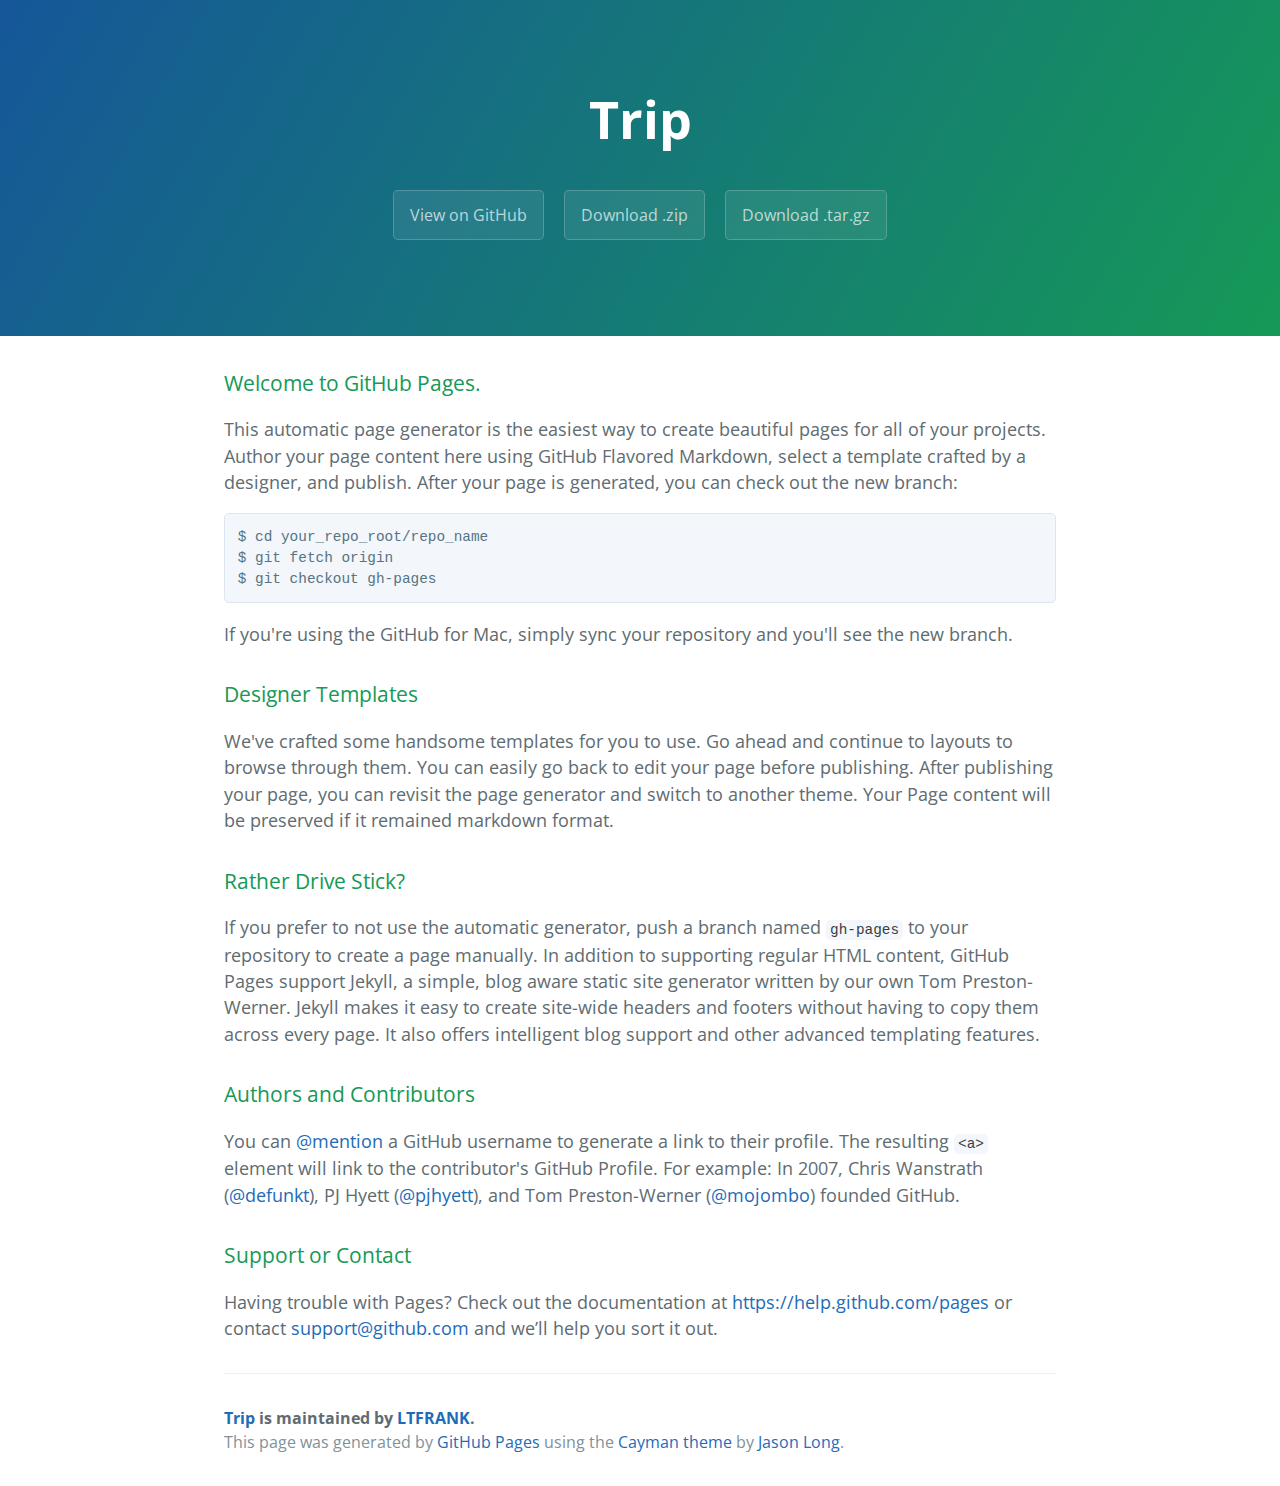
==== index.html @ b21fd142 "Create gh-pages branch via GitHub" ====
<!DOCTYPE html>
<html lang="en-us">
  <head>
    <meta charset="UTF-8">
    <title>Trip by LTFRANK</title>
    <meta name="viewport" content="width=device-width, initial-scale=1">
    <link rel="stylesheet" type="text/css" href="stylesheets/normalize.css" media="screen">
    <link href='http://fonts.googleapis.com/css?family=Open+Sans:400,700' rel='stylesheet' type='text/css'>
    <link rel="stylesheet" type="text/css" href="stylesheets/stylesheet.css" media="screen">
    <link rel="stylesheet" type="text/css" href="stylesheets/github-light.css" media="screen">
  </head>
  <body>
    <section class="page-header">
      <h1 class="project-name">Trip</h1>
      <h2 class="project-tagline"></h2>
      <a href="https://github.com/LTFRANK/trip" class="btn">View on GitHub</a>
      <a href="https://github.com/LTFRANK/trip/zipball/master" class="btn">Download .zip</a>
      <a href="https://github.com/LTFRANK/trip/tarball/master" class="btn">Download .tar.gz</a>
    </section>

    <section class="main-content">
      <h3>
<a id="welcome-to-github-pages" class="anchor" href="#welcome-to-github-pages" aria-hidden="true"><span class="octicon octicon-link"></span></a>Welcome to GitHub Pages.</h3>

<p>This automatic page generator is the easiest way to create beautiful pages for all of your projects. Author your page content here using GitHub Flavored Markdown, select a template crafted by a designer, and publish. After your page is generated, you can check out the new branch:</p>

<pre><code>$ cd your_repo_root/repo_name
$ git fetch origin
$ git checkout gh-pages
</code></pre>

<p>If you're using the GitHub for Mac, simply sync your repository and you'll see the new branch.</p>

<h3>
<a id="designer-templates" class="anchor" href="#designer-templates" aria-hidden="true"><span class="octicon octicon-link"></span></a>Designer Templates</h3>

<p>We've crafted some handsome templates for you to use. Go ahead and continue to layouts to browse through them. You can easily go back to edit your page before publishing. After publishing your page, you can revisit the page generator and switch to another theme. Your Page content will be preserved if it remained markdown format.</p>

<h3>
<a id="rather-drive-stick" class="anchor" href="#rather-drive-stick" aria-hidden="true"><span class="octicon octicon-link"></span></a>Rather Drive Stick?</h3>

<p>If you prefer to not use the automatic generator, push a branch named <code>gh-pages</code> to your repository to create a page manually. In addition to supporting regular HTML content, GitHub Pages support Jekyll, a simple, blog aware static site generator written by our own Tom Preston-Werner. Jekyll makes it easy to create site-wide headers and footers without having to copy them across every page. It also offers intelligent blog support and other advanced templating features.</p>

<h3>
<a id="authors-and-contributors" class="anchor" href="#authors-and-contributors" aria-hidden="true"><span class="octicon octicon-link"></span></a>Authors and Contributors</h3>

<p>You can <a href="https://github.com/blog/821" class="user-mention">@mention</a> a GitHub username to generate a link to their profile. The resulting <code>&lt;a&gt;</code> element will link to the contributor's GitHub Profile. For example: In 2007, Chris Wanstrath (<a href="https://github.com/defunkt" class="user-mention">@defunkt</a>), PJ Hyett (<a href="https://github.com/pjhyett" class="user-mention">@pjhyett</a>), and Tom Preston-Werner (<a href="https://github.com/mojombo" class="user-mention">@mojombo</a>) founded GitHub.</p>

<h3>
<a id="support-or-contact" class="anchor" href="#support-or-contact" aria-hidden="true"><span class="octicon octicon-link"></span></a>Support or Contact</h3>

<p>Having trouble with Pages? Check out the documentation at <a href="https://help.github.com/pages">https://help.github.com/pages</a> or contact <a href="mailto:support@github.com">support@github.com</a> and we’ll help you sort it out.</p>

      <footer class="site-footer">
        <span class="site-footer-owner"><a href="https://github.com/LTFRANK/trip">Trip</a> is maintained by <a href="https://github.com/LTFRANK">LTFRANK</a>.</span>

        <span class="site-footer-credits">This page was generated by <a href="https://pages.github.com">GitHub Pages</a> using the <a href="https://github.com/jasonlong/cayman-theme">Cayman theme</a> by <a href="https://twitter.com/jasonlong">Jason Long</a>.</span>
      </footer>

    </section>

  
  </body>
</html>
---- stylesheets/stylesheet.css ----
* {
  box-sizing: border-box; }

body {
  padding: 0;
  margin: 0;
  font-family: "Open Sans", "Helvetica Neue", Helvetica, Arial, sans-serif;
  font-size: 16px;
  line-height: 1.5;
  color: #606c71; }

a {
  color: #1e6bb8;
  text-decoration: none; }
  a:hover {
    text-decoration: underline; }

.btn {
  display: inline-block;
  margin-bottom: 1rem;
  color: rgba(255, 255, 255, 0.7);
  background-color: rgba(255, 255, 255, 0.08);
  border-color: rgba(255, 255, 255, 0.2);
  border-style: solid;
  border-width: 1px;
  border-radius: 0.3rem;
  transition: color 0.2s, background-color 0.2s, border-color 0.2s; }
  .btn + .btn {
    margin-left: 1rem; }

.btn:hover {
  color: rgba(255, 255, 255, 0.8);
  text-decoration: none;
  background-color: rgba(255, 255, 255, 0.2);
  border-color: rgba(255, 255, 255, 0.3); }

@media screen and (min-width: 64em) {
  .btn {
    padding: 0.75rem 1rem; } }

@media screen and (min-width: 42em) and (max-width: 64em) {
  .btn {
    padding: 0.6rem 0.9rem;
    font-size: 0.9rem; } }

@media screen and (max-width: 42em) {
  .btn {
    display: block;
    width: 100%;
    padding: 0.75rem;
    font-size: 0.9rem; }
    .btn + .btn {
      margin-top: 1rem;
      margin-left: 0; } }

.page-header {
  color: #fff;
  text-align: center;
  background-color: #159957;
  background-image: linear-gradient(120deg, #155799, #159957); }

@media screen and (min-width: 64em) {
  .page-header {
    padding: 5rem 6rem; } }

@media screen and (min-width: 42em) and (max-width: 64em) {
  .page-header {
    padding: 3rem 4rem; } }

@media screen and (max-width: 42em) {
  .page-header {
    padding: 2rem 1rem; } }

.project-name {
  margin-top: 0;
  margin-bottom: 0.1rem; }

@media screen and (min-width: 64em) {
  .project-name {
    font-size: 3.25rem; } }

@media screen and (min-width: 42em) and (max-width: 64em) {
  .project-name {
    font-size: 2.25rem; } }

@media screen and (max-width: 42em) {
  .project-name {
    font-size: 1.75rem; } }

.project-tagline {
  margin-bottom: 2rem;
  font-weight: normal;
  opacity: 0.7; }

@media screen and (min-width: 64em) {
  .project-tagline {
    font-size: 1.25rem; } }

@media screen and (min-width: 42em) and (max-width: 64em) {
  .project-tagline {
    font-size: 1.15rem; } }

@media screen and (max-width: 42em) {
  .project-tagline {
    font-size: 1rem; } }

.main-content :first-child {
  margin-top: 0; }
.main-content img {
  max-width: 100%; }
.main-content h1, .main-content h2, .main-content h3, .main-content h4, .main-content h5, .main-content h6 {
  margin-top: 2rem;
  margin-bottom: 1rem;
  font-weight: normal;
  color: #159957; }
.main-content p {
  margin-bottom: 1em; }
.main-content code {
  padding: 2px 4px;
  font-family: Consolas, "Liberation Mono", Menlo, Courier, monospace;
  font-size: 0.9rem;
  color: #383e41;
  background-color: #f3f6fa;
  border-radius: 0.3rem; }
.main-content pre {
  padding: 0.8rem;
  margin-top: 0;
  margin-bottom: 1rem;
  font: 1rem Consolas, "Liberation Mono", Menlo, Courier, monospace;
  color: #567482;
  word-wrap: normal;
  background-color: #f3f6fa;
  border: solid 1px #dce6f0;
  border-radius: 0.3rem; }
  .main-content pre > code {
    padding: 0;
    margin: 0;
    font-size: 0.9rem;
    color: #567482;
    word-break: normal;
    white-space: pre;
    background: transparent;
    border: 0; }
.main-content .highlight {
  margin-bottom: 1rem; }
  .main-content .highlight pre {
    margin-bottom: 0;
    word-break: normal; }
.main-content .highlight pre, .main-content pre {
  padding: 0.8rem;
  overflow: auto;
  font-size: 0.9rem;
  line-height: 1.45;
  border-radius: 0.3rem; }
.main-content pre code, .main-content pre tt {
  display: inline;
  max-width: initial;
  padding: 0;
  margin: 0;
  overflow: initial;
  line-height: inherit;
  word-wrap: normal;
  background-color: transparent;
  border: 0; }
  .main-content pre code:before, .main-content pre code:after, .main-content pre tt:before, .main-content pre tt:after {
    content: normal; }
.main-content ul, .main-content ol {
  margin-top: 0; }
.main-content blockquote {
  padding: 0 1rem;
  margin-left: 0;
  color: #819198;
  border-left: 0.3rem solid #dce6f0; }
  .main-content blockquote > :first-child {
    margin-top: 0; }
  .main-content blockquote > :last-child {
    margin-bottom: 0; }
.main-content table {
  display: block;
  width: 100%;
  overflow: auto;
  word-break: normal;
  word-break: keep-all; }
  .main-content table th {
    font-weight: bold; }
  .main-content table th, .main-content table td {
    padding: 0.5rem 1rem;
    border: 1px solid #e9ebec; }
.main-content dl {
  padding: 0; }
  .main-content dl dt {
    padding: 0;
    margin-top: 1rem;
    font-size: 1rem;
    font-weight: bold; }
  .main-content dl dd {
    padding: 0;
    margin-bottom: 1rem; }
.main-content hr {
  height: 2px;
  padding: 0;
  margin: 1rem 0;
  background-color: #eff0f1;
  border: 0; }

@media screen and (min-width: 64em) {
  .main-content {
    max-width: 64rem;
    padding: 2rem 6rem;
    margin: 0 auto;
    font-size: 1.1rem; } }

@media screen and (min-width: 42em) and (max-width: 64em) {
  .main-content {
    padding: 2rem 4rem;
    font-size: 1.1rem; } }

@media screen and (max-width: 42em) {
  .main-content {
    padding: 2rem 1rem;
    font-size: 1rem; } }

.site-footer {
  padding-top: 2rem;
  margin-top: 2rem;
  border-top: solid 1px #eff0f1; }

.site-footer-owner {
  display: block;
  font-weight: bold; }

.site-footer-credits {
  color: #819198; }

@media screen and (min-width: 64em) {
  .site-footer {
    font-size: 1rem; } }

@media screen and (min-width: 42em) and (max-width: 64em) {
  .site-footer {
    font-size: 1rem; } }

@media screen and (max-width: 42em) {
  .site-footer {
    font-size: 0.9rem; } }
---- stylesheets/github-light.css ----
/*
   Copyright 2014 GitHub Inc.

   Licensed under the Apache License, Version 2.0 (the "License");
   you may not use this file except in compliance with the License.
   You may obtain a copy of the License at

       http://www.apache.org/licenses/LICENSE-2.0

   Unless required by applicable law or agreed to in writing, software
   distributed under the License is distributed on an "AS IS" BASIS,
   WITHOUT WARRANTIES OR CONDITIONS OF ANY KIND, either express or implied.
   See the License for the specific language governing permissions and
   limitations under the License.

*/

.pl-c /* comment */ {
  color: #969896;
}

.pl-c1      /* constant, markup.raw, meta.diff.header, meta.module-reference, meta.property-name, support, support.constant, support.variable, variable.other.constant */,
.pl-s .pl-v /* string variable */ {
  color: #0086b3;
}

.pl-e  /* entity */,
.pl-en /* entity.name */ {
  color: #795da3;
}

.pl-s .pl-s1 /* string source */,
.pl-smi      /* storage.modifier.import, storage.modifier.package, storage.type.java, variable.other, variable.parameter.function */ {
  color: #333;
}

.pl-ent /* entity.name.tag */ {
  color: #63a35c;
}

.pl-k /* keyword, storage, storage.type */ {
  color: #a71d5d;
}

.pl-pds              /* punctuation.definition.string, string.regexp.character-class */,
.pl-s                /* string */,
.pl-s .pl-pse .pl-s1 /* string punctuation.section.embedded source */,
.pl-sr               /* string.regexp */,
.pl-sr .pl-cce       /* string.regexp constant.character.escape */,
.pl-sr .pl-sra       /* string.regexp string.regexp.arbitrary-repitition */,
.pl-sr .pl-sre       /* string.regexp source.ruby.embedded */ {
  color: #183691;
}

.pl-v /* variable */ {
  color: #ed6a43;
}

.pl-id /* invalid.deprecated */ {
  color: #b52a1d;
}

.pl-ii /* invalid.illegal */ {
  background-color: #b52a1d;
  color: #f8f8f8;
}

.pl-sr .pl-cce /* string.regexp constant.character.escape */ {
  color: #63a35c;
  font-weight: bold;
}

.pl-ml /* markup.list */ {
  color: #693a17;
}

.pl-mh        /* markup.heading */,
.pl-mh .pl-en /* markup.heading entity.name */,
.pl-ms        /* meta.separator */ {
  color: #1d3e81;
  font-weight: bold;
}

.pl-mq /* markup.quote */ {
  color: #008080;
}

.pl-mi /* markup.italic */ {
  color: #333;
  font-style: italic;
}

.pl-mb /* markup.bold */ {
  color: #333;
  font-weight: bold;
}

.pl-md /* markup.deleted, meta.diff.header.from-file */ {
  background-color: #ffecec;
  color: #bd2c00;
}

.pl-mi1 /* markup.inserted, meta.diff.header.to-file */ {
  background-color: #eaffea;
  color: #55a532;
}

.pl-mdr /* meta.diff.range */ {
  color: #795da3;
  font-weight: bold;
}

.pl-mo /* meta.output */ {
  color: #1d3e81;
}
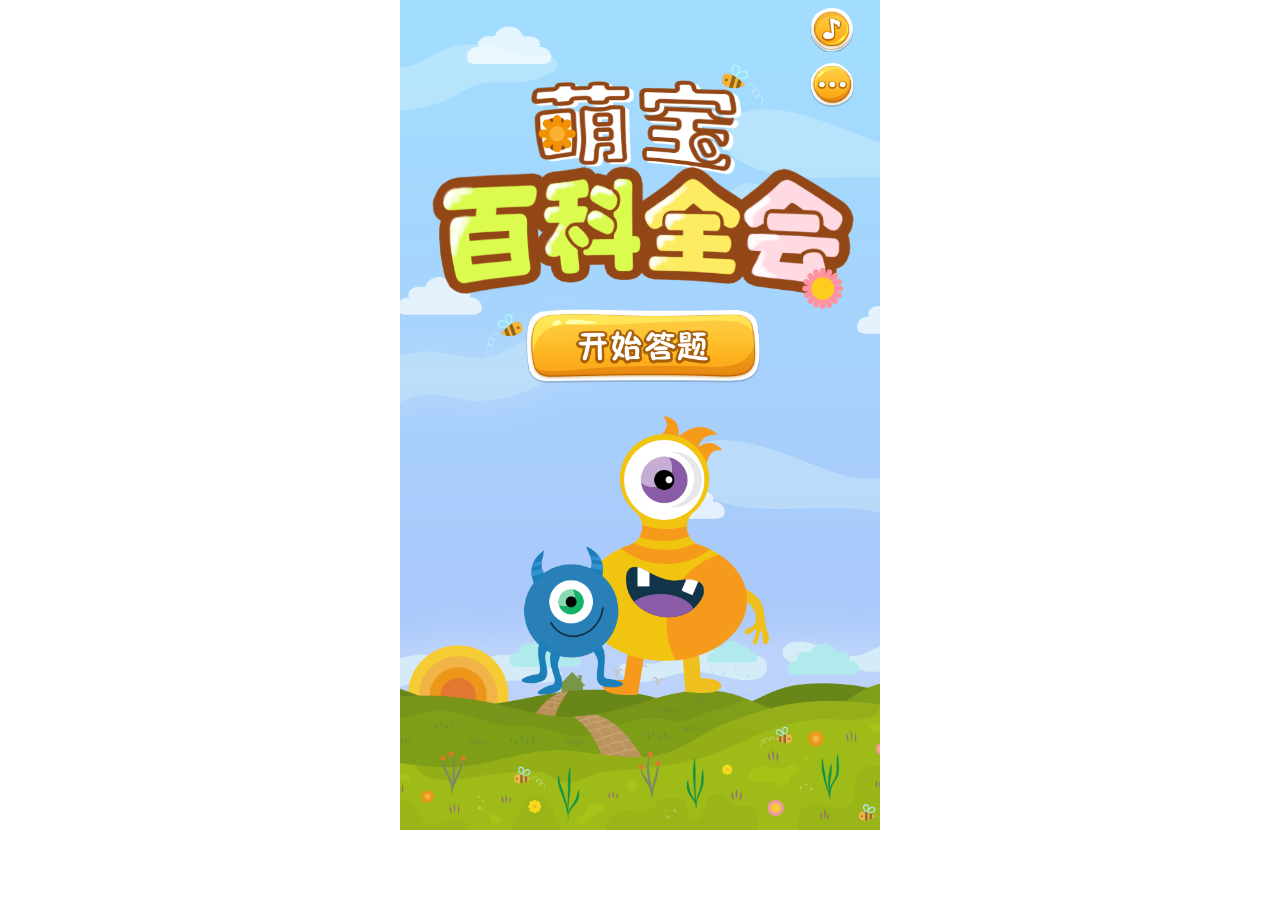
==== commit f71c8dc1: "add" ====
--- a/index.html
+++ b/index.html
@@ -1,65 +1,262 @@
 <!DOCTYPE html>
-<html lang="en-us">
-  <head>
-    <meta charset="UTF-8">
-    <title>Trip by LTFRANK</title>
-    <meta name="viewport" content="width=device-width, initial-scale=1">
-    <link rel="stylesheet" type="text/css" href="stylesheets/normalize.css" media="screen">
-    <link href='http://fonts.googleapis.com/css?family=Open+Sans:400,700' rel='stylesheet' type='text/css'>
-    <link rel="stylesheet" type="text/css" href="stylesheets/stylesheet.css" media="screen">
-    <link rel="stylesheet" type="text/css" href="stylesheets/github-light.css" media="screen">
-  </head>
-  <body>
-    <section class="page-header">
-      <h1 class="project-name">Trip</h1>
-      <h2 class="project-tagline"></h2>
-      <a href="https://github.com/LTFRANK/trip" class="btn">View on GitHub</a>
-      <a href="https://github.com/LTFRANK/trip/zipball/master" class="btn">Download .zip</a>
-      <a href="https://github.com/LTFRANK/trip/tarball/master" class="btn">Download .tar.gz</a>
-    </section>
-
-    <section class="main-content">
-      <h3>
-<a id="welcome-to-github-pages" class="anchor" href="#welcome-to-github-pages" aria-hidden="true"><span class="octicon octicon-link"></span></a>Welcome to GitHub Pages.</h3>
-
-<p>This automatic page generator is the easiest way to create beautiful pages for all of your projects. Author your page content here using GitHub Flavored Markdown, select a template crafted by a designer, and publish. After your page is generated, you can check out the new branch:</p>
-
-<pre><code>$ cd your_repo_root/repo_name
-$ git fetch origin
-$ git checkout gh-pages
-</code></pre>
-
-<p>If you're using the GitHub for Mac, simply sync your repository and you'll see the new branch.</p>
-
-<h3>
-<a id="designer-templates" class="anchor" href="#designer-templates" aria-hidden="true"><span class="octicon octicon-link"></span></a>Designer Templates</h3>
-
-<p>We've crafted some handsome templates for you to use. Go ahead and continue to layouts to browse through them. You can easily go back to edit your page before publishing. After publishing your page, you can revisit the page generator and switch to another theme. Your Page content will be preserved if it remained markdown format.</p>
-
-<h3>
-<a id="rather-drive-stick" class="anchor" href="#rather-drive-stick" aria-hidden="true"><span class="octicon octicon-link"></span></a>Rather Drive Stick?</h3>
-
-<p>If you prefer to not use the automatic generator, push a branch named <code>gh-pages</code> to your repository to create a page manually. In addition to supporting regular HTML content, GitHub Pages support Jekyll, a simple, blog aware static site generator written by our own Tom Preston-Werner. Jekyll makes it easy to create site-wide headers and footers without having to copy them across every page. It also offers intelligent blog support and other advanced templating features.</p>
-
-<h3>
-<a id="authors-and-contributors" class="anchor" href="#authors-and-contributors" aria-hidden="true"><span class="octicon octicon-link"></span></a>Authors and Contributors</h3>
-
-<p>You can <a href="https://github.com/blog/821" class="user-mention">@mention</a> a GitHub username to generate a link to their profile. The resulting <code>&lt;a&gt;</code> element will link to the contributor's GitHub Profile. For example: In 2007, Chris Wanstrath (<a href="https://github.com/defunkt" class="user-mention">@defunkt</a>), PJ Hyett (<a href="https://github.com/pjhyett" class="user-mention">@pjhyett</a>), and Tom Preston-Werner (<a href="https://github.com/mojombo" class="user-mention">@mojombo</a>) founded GitHub.</p>
-
-<h3>
-<a id="support-or-contact" class="anchor" href="#support-or-contact" aria-hidden="true"><span class="octicon octicon-link"></span></a>Support or Contact</h3>
-
-<p>Having trouble with Pages? Check out the documentation at <a href="https://help.github.com/pages">https://help.github.com/pages</a> or contact <a href="mailto:support@github.com">support@github.com</a> and we’ll help you sort it out.</p>
-
-      <footer class="site-footer">
-        <span class="site-footer-owner"><a href="https://github.com/LTFRANK/trip">Trip</a> is maintained by <a href="https://github.com/LTFRANK">LTFRANK</a>.</span>
-
-        <span class="site-footer-credits">This page was generated by <a href="https://pages.github.com">GitHub Pages</a> using the <a href="https://github.com/jasonlong/cayman-theme">Cayman theme</a> by <a href="https://twitter.com/jasonlong">Jason Long</a>.</span>
-      </footer>
-
-    </section>
-
-  
-  </body>
-</html>
-
+<html lang="en">
+<head>
+	<meta charset="UTF-8">
+	<meta name="viewport" content="width=device-width, initial-scale=1.0, maximum-scale=1.0, user-scalable=0">
+	<meta name="format-detection" content="telephone=no">
+	<title>百科全会</title>
+	<script type="text/javascript" src="js/hb.js"></script>
+	<link rel="stylesheet" type="text/css" href="css/index.css?v=1234554">
+	<link rel="stylesheet" type="text/css" href="css/animate.css">
+	
+</head>
+<body>
+	<div class="main_box">
+		<div class="start" style="display:block">
+			<div class="music_btn">
+			<img src="img/music_pause.png" class="paused_img">
+			<img src="img/music_play.png" class="play_img">
+
+				<audio src="horse.mp3" autoplay="true" loop="true"/>
+			</div>
+			<div class="more_btn">
+				<img src="img/more.png">
+			</div>
+			<div class="blank_2"></div>
+			<div class="blank_2"></div>
+			<div class="banner">
+				<img src="img/game_title.png">
+			</div>
+			<!-- <div  class="blank_2"></div> -->
+			<div class="btn_wrap">
+				<img src="img/game_start.png" id="game_start_btn">
+			</div>
+			<div class="blank_5"></div>
+			<div class="role_icon">
+				<img src="img/baby_icon.png">
+				<img src="img/parent_icon.png">
+			</div>
+		</div>
+		<!-- 开始答题 -->
+		<div class="question_box model_wrap">
+			<img src="img/ques_bg.png">
+			<div class="question_content">
+				<div id="question"></div>
+				<div class="answer_btn_wrap" >
+					<span class="answer_btn answer_btna" ></span>
+				</div>
+				<div class="answer_btn_wrap">
+					<span class="answer_btn answer_btnb"></span>
+				</div>
+				
+			</div>
+			<img src="img/parent_icon.png" id="parent_icon" >
+
+		</div>
+		<!-- //挑战成功 -->
+		<div id="sucess" class="model_wrap" >
+			<img src="img/game_sucess.png">
+			<div class="sucess_inner" style="">
+				<div class="btn_wrap h_18" >
+					<img src="img/play_again.png" class="play_again" >
+				</div>
+				<img src="img/baby_icon2.png" id="baby_icon" >
+			</div>
+		</div>
+		<!-- 挑战失败 -->
+		<div id="fail"  class="model_wrap" >
+			<img src="img/game_fail.png">
+			<div class="fail_inner">
+				<div class="btn_wrap h_18">
+					<img src="img/play_again.png" class="play_again" >
+				</div>
+				<img src="img/game_loser.png" id="loser" >
+			</div>
+
+		</div>
+		<!-- 查看更多 -->
+		<div id="look_more" class="model_wrap" >
+			<img src="img/game_more.png">
+			<div class="look_more_inner">
+				<div class="btn_wrap">
+					<img src="img/mark.jpg" id="mark" >
+				</div>
+				<img src="img/rabbit.png" id="rabbit" >
+
+			</div>
+			<img src="img/cancel_box.png"  id="cancel_box">
+		</div>
+		
+		
+	</div>
+</body>
+<script type="text/javascript" src="js/jquery-1.10.2.min.js"></script>
+<script type="text/javascript">
+
+		var obj={};
+		obj.count=0;
+		var isFist=true;
+		var quesarr=[{question:'交通信号灯有几种颜色',correctanswer:"红黄绿",answerOne:"红黄绿",answerTwo:'红绿蓝'},
+				{question:'我国的火警电话是',correctanswer:"119",answerOne:"110",answerTwo:'119'},
+				{question:'汽车能超速行驶吗',correctanswer:"不能",answerOne:"能",answerTwo:'不能'},
+				{question:'行人必须在什么地方行走',correctanswer:"人行道",answerOne:"马路上",answerTwo:'人行道'},
+				{question:'家里没有人,当陌生人敲门时,能随便开门吗',correctanswer:"不能",answerOne:"能",answerTwo:'不能'},
+				{question:'太阳在哪个方向升起',correctanswer:"东",answerOne:"西",answerTwo:'东'},
+				{question:'人一共有多少只手指',correctanswer:"10只",answerOne:"5只",answerTwo:'10只'},
+				{question:'一天有多少个小时',correctanswer:"24个小时",answerOne:"48个小时",answerTwo:'24个小时'},
+				{question:'我国的国旗叫作',correctanswer:"五星红旗",answerOne:"六星红旗",answerTwo:'五星红旗'},
+				{question:'见到老师应该说什么',correctanswer:"老师好",answerOne:"老师坏",answerTwo:'老师好'},
+				{question:'爸爸的爸爸叫什么',correctanswer:"爷爷",answerOne:"老爸",answerTwo:'爷爷'},
+				{question:'中国最长的江叫什么',correctanswer:"长江",answerOne:"黄河",answerTwo:'长江'},
+				{question:'中国的首都是哪里',correctanswer:"北京",answerOne:"长安",answerTwo:'北京'},
+				{question:'孙悟空的二师弟是谁',correctanswer:"猪八戒",answerOne:"猪八戒",answerTwo:'沙和尚'},
+				{question:'中国的国庆节是哪一天',correctanswer:"十月一日",answerOne:"七月一日",answerTwo:'十月一日'},
+				{question:'长着长鼻子的是什么动物',correctanswer:"大象",answerOne:"大象",answerTwo:'长颈鹿'},
+				{question:'一年有几个季节',correctanswer:"4个",answerOne:"3个",answerTwo:'4个'},
+				{question:'轮船在哪里行驶',correctanswer:"水上",answerOne:"水上",answerTwo:'陆地上'},
+				{question:'时钟上面有几个数字',correctanswer:"12个",answerOne:"100个",answerTwo:'12个'},
+				{question:'小蝌蚪长大了会变成什么',correctanswer:"青蛙",answerOne:"青蛙",answerTwo:'老虎'}
+		]
+
+
+		var audio=document.getElementsByTagName("audio")[0];
+
+		window.onload=function(){
+			$(".music_btn").on("click",function(){
+				if(audio.paused)
+				{
+					$(".paused_img").css({
+						zIndex:0
+					})
+					audio.play();
+				}else{
+					audio.pause();
+					$(".paused_img").css({
+						zIndex:2
+					})
+				}
+				
+			})
+		}
+		
+
+        setTimeout(function(){
+           $(document).scrollTop(0);
+            $('.music_btn').click();
+        },0);
+
+
+		$("#game_start_btn").on("click",function(){
+
+
+			$(this).parents(".start").hide();
+			$(".question_box").show();
+
+			
+				var quesIndex=arrRandom();
+				$("#question").html(obj.count+"."+quesarr[quesIndex].question);
+
+				if(quesarr[quesIndex].answerOne==quesarr[quesIndex].correctanswer)
+				{
+					$(".answer_btna").attr("isTrue","true")
+					$(".answer_btnb").attr("isTrue","false")
+				}else{
+					$(".answer_btna").attr("isTrue","false")
+					$(".answer_btnb").attr("isTrue","true")
+				}
+				$(".answer_btna").html(quesarr[quesIndex].answerOne);
+				$(".answer_btnb").html(quesarr[quesIndex].answerTwo);
+
+			
+		})
+		$(".more_btn").on("click",function(){
+			$(this).parents(".start").hide();
+			$("#look_more").show();
+		})
+
+		$("#cancel_box").on("click",function(){
+
+			$("#look_more").hide();
+				$(".start").show();
+		})
+
+		$(".answer_btn").on("click",function(){
+			console.log(obj);
+			if($(this).attr("isTrue")=="false")
+			{
+				$(".question_box").hide();
+				$("#fail").show();
+				return false
+			}
+
+
+			if(obj.count>=10)
+			{
+				//答对10道
+				$(".question_box").hide();
+				$("#sucess").show();
+				return
+			}
+
+			var quesIndex=arrRandom();
+			$("#question").html(obj.count+"."+quesarr[quesIndex].question);
+			if(quesarr[quesIndex].answerOne==quesarr[quesIndex].correctanswer)
+			{
+				$(".answer_btna").attr("isTrue","true")
+				$(".answer_btnb").attr("isTrue","false")
+			}else{
+				$(".answer_btna").attr("isTrue","false")
+				$(".answer_btnb").attr("isTrue","true")
+			}
+			$(".answer_btna").html(quesarr[quesIndex].answerOne);
+			$(".answer_btnb").html(quesarr[quesIndex].answerTwo);
+
+			$(".question_content").addClass("animated zoomIn");
+			setTimeout(function(){
+				$(".question_content").removeClass("zoomIn");
+			},500)
+		
+		})
+
+	
+			
+
+			
+		function arrRandom(){
+			
+			var random=Math.floor(Math.random()*20);
+			if(obj[random]==1)
+			{
+				return arrRandom();	
+			}else{
+				obj[random]=1;
+				(obj.count)++;
+			
+				return random;
+			}
+			
+			//每次点击回答生成一个题目随机生成一个数组下标;
+		}
+		// 再玩一把
+
+		$(".play_again").on("click",function(){
+
+			$(this).parents(".model_wrap").hide();
+			isFist=false;
+
+			for(var key in obj)
+			{
+				delete obj[key]
+			}
+		
+			obj.count=0;
+			$("#game_start_btn").click();
+			
+
+		})
+
+
+
+
+</script>
+</html>--- a/css/index.css
+++ b/css/index.css
@@ -0,0 +1,166 @@
+		*{
+			margin: 0;
+			padding: 0;
+			-webkit-tap-highlight-color: rgba(0,0,0,0);
+		}
+		a,img,input{
+			border:none;
+			outline: none;
+			-webkit-appearance: none;
+			appearance: none;
+			-webkit-tap-highlight-color: rgba(0,0,0,0);
+		}
+		img{
+			vertical-align: top;
+		}
+		html,body{
+			height:100%;
+			width:100%;
+			max-width:480px;
+			min-width: 320px;
+			font-family:"微软雅黑";
+			background-color:#a7d1fc;
+			overflow: hidden;
+			margin:0 auto;
+		}
+		html{
+			background-color: #fff;
+		}
+		body{
+			background: url(../img/start_bg.png) no-repeat;
+			/*background-color:#a7d1fc;*/
+			background-size:cover;
+			background-position: center -1.10rem;		
+		}
+	
+		.start{
+			position: relative;
+			margin:0.6rem 0.4rem 0 0.5rem; 
+		}
+		.more_btn{
+			position: absolute;right:0;top: 0.38rem;
+		}
+		.music_btn{
+			position: absolute;right:0;
+			top:-0.48rem;
+		}
+		.music_btn img{
+			width:0.69rem;
+			height:0.69rem;
+		}
+		.more_btn img{
+			width:0.69rem;
+			height:0.69rem;
+		}
+		.banner img{
+			width: 100%;
+		}
+		.btn_wrap{
+			text-align: center;
+		}
+		.btn_wrap img{
+			width:3.7rem;
+			height:1.18rem;
+		}
+		
+		.role_icon{
+			width:100%;
+			position: relative;
+			height:4.35rem;
+			
+
+		}
+		.role_icon img:nth-child(1){
+			width:1.59rem;
+			height:2.33rem;
+			position: absolute;
+			bottom:0;
+			z-index: 1;
+			left:1.39rem;
+		
+		}
+		.role_icon img:nth-child(2){
+			width:3.21rem;
+			height:4.35rem;
+			position: absolute;
+			top:0;
+			right:1.34rem;
+		
+		}
+
+		.question_box{
+			margin:0.34rem 0.50rem 0;
+		}
+		.model_wrap{
+			position: relative;margin:0.34rem 0.5rem 0 ;display: none;
+		}
+		.blank_5{
+			height:0.5rem;
+		}
+		.blank_2{
+			height:0.2rem;
+		}
+		.paused_img,.play_img{
+			position: absolute;
+			right: 0;
+		}
+
+		.question_box{
+			position: relative;display: none;
+		}
+		.question_content{
+			position: absolute;top:2.1rem;font-size: 0.42rem;width:5.1rem;left:0.7rem;color:#222222;
+		}
+		.answer_btn_wrap{
+			margin-top:0.75rem;text-align: center;
+		}
+		.answer_btn{
+			padding-left: 1.4rem;display: inline-block;height:0.94rem;line-height: 0.94rem;min-width:1.5rem;
+		}
+
+		.answer_btna{
+			background: url(../img/answer_a.png) no-repeat;background-size:0.94rem 0.94rem;background-position:left center; 
+
+		}
+		.answer_btnb{
+			background: url(../img/answer_b.png) no-repeat;background-size:0.94rem 0.94rem;background-position:left center; 
+
+		}
+		#parent_icon{
+			position:absolute;right:-0.5rem;top:6.28rem;width:3.3rem;height:4.3rem;
+		}
+
+		.fail_inner{
+			position: absolute;top:5.1rem;left:0.7rem;width:5.1rem;
+		}
+		.sucess_inner{
+			position: absolute;top:5.2rem;left:0.7rem;width:5.1rem;
+		}
+		#baby_icon{
+			width:3.04rem;height:3.8rem;margin-top: 0.1rem;position: absolute;left:-0.7rem;
+		}
+		
+		.play_again{
+			width:3.7rem;height:1.18rem;
+		}
+		#loser{
+			width:2.95rem;height:4.2rem;position: absolute;right:-1.2rem;margin-top:-0.2rem;
+		}
+		.look_more_inner{
+			position: absolute;top:4.1rem;left:0.7rem;width:5.1rem;
+		}
+		#mark{
+			width:2.56rem;height:2.56rem;
+		}
+		#rabbit{
+			width:2.73rem;height:3.94rem;position: absolute;left:-1rem;margin-top:-0.3rem;
+		}
+		#cancel_box{
+			width:1.46rem;height:1.5rem;position: absolute;bottom:-0.75rem;right:-0.4rem;
+		}
+		.model_wrap>img{
+			width: 100%;
+		}
+		.h_18{
+			height:1.18rem;
+		}
